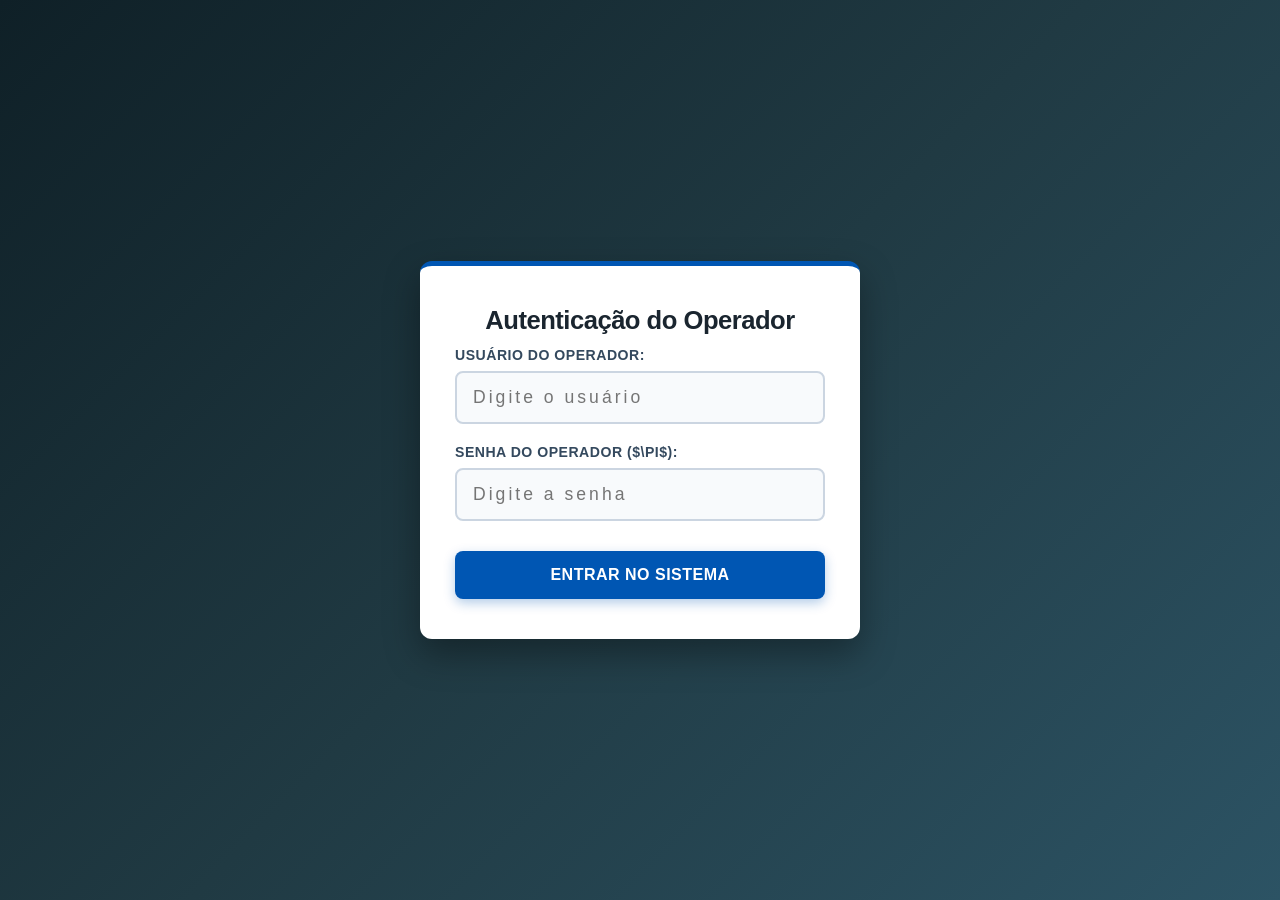
==== menu.html @ 03dc2fc6 "Create menu.html" ====
<!DOCTYPE html>
<html lang="pt-BR">
<head>
    <meta charset="UTF-8">
    <meta name="viewport" content="width=device-width, initial-scale=1.0">
    <title>Menu Principal - Urna Escolar</title>
    <link rel="stylesheet" href="menu.css">

    <!-- Guarda-Costas de Segurança embutido -->
    <script>
        document.addEventListener("DOMContentLoaded", function() {
            if (sessionStorage.getItem("autenticado") !== "true") {
                alert("Acesso negado! Faça o login de operador primeiro.");
                window.location.href = "index.html";
            }
        });
    </script>
</head>
<body>

    <div class="menu-container">
        <h2>Menu Principal</h2>
        <p class="subtitulo">Como deseja continuar?</p>

        <!-- Botões empilhados e centralizados -->
        <div class="botoes-grupo">
            <!-- Iniciar Votação (Verde) -->
            <button class="btn-menu btn-votacao" onclick="irParaVotacao()">
                <span class="icone">🗳️</span> Iniciar Votação
            </button>

            <!-- Ver Resultados (Azul) -->
            <button class="btn-menu btn-resultados" onclick="irParaResultados()">
                <span class="icone">📊</span> Ver Resultados
            </button>
        </div>
    </div>

    <script src="menu.js"></script>
</body>
</html>
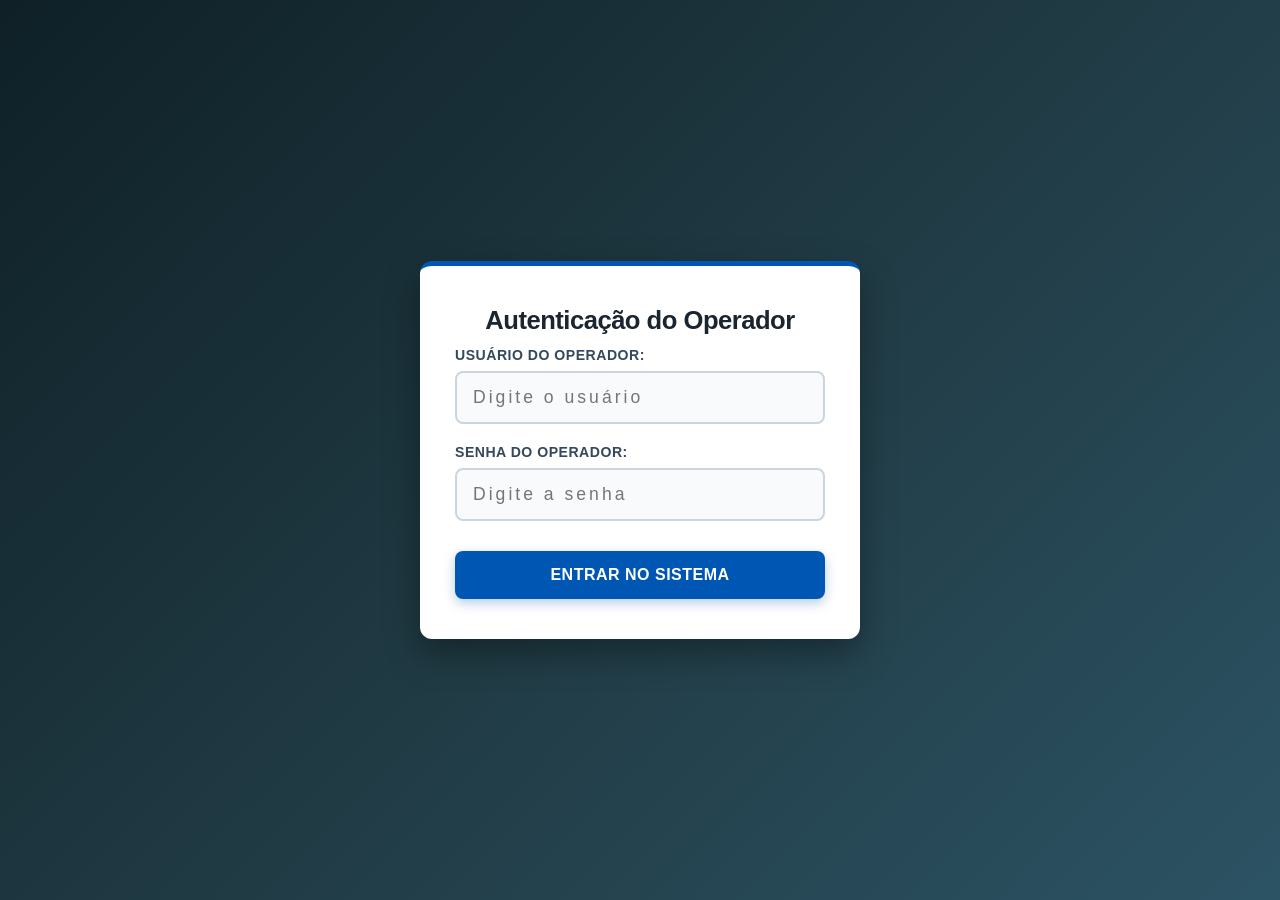
==== commit d67827ed: "Atualizar o menu.html" ====
--- a/menu.html
+++ b/menu.html
@@ -1,42 +1 @@
-<!DOCTYPE html>
-<html lang="pt-BR">
-<head>
-    <meta charset="UTF-8">
-    <meta name="viewport" content="width=device-width, initial-scale=1.0">
-    <title>Menu Principal - Urna Escolar</title>
-    <link rel="stylesheet" href="menu.css">
-
-    <!-- Guarda-Costas de Segurança embutido -->
-    <script>
-        document.addEventListener("DOMContentLoaded", function() {
-            if (sessionStorage.getItem("autenticado") !== "true") {
-                alert("Acesso negado! Faça o login de operador primeiro.");
-                window.location.href = "index.html";
-            }
-        });
-    </script>
-</head>
-<body>
-
-    <div class="menu-container">
-        <h2>Menu Principal</h2>
-        <p class="subtitulo">Como deseja continuar?</p>
-
-        <!-- Botões empilhados e centralizados -->
-        <div class="botoes-grupo">
-            <!-- Iniciar Votação (Verde) -->
-            <button class="btn-menu btn-votacao" onclick="irParaVotacao()">
-                <span class="icone">🗳️</span> Iniciar Votação
-            </button>
-
-            <!-- Ver Resultados (Azul) -->
-            <button class="btn-menu btn-resultados" onclick="irParaResultados()">
-                <span class="icone">📊</span> Ver Resultados
-            </button>
-        </div>
-    </div>
-
-    <script src="menu.js"></script>
-</body>
-</html>
-
+<!DOCTYPE html><html lang="pt-BR"><head><meta charset="UTF-8"><meta name="viewport" content="width=device-width, initial-scale=1.0"><title>Menu Principal - Urna Escolar</title><link rel="stylesheet" href="menu.css"><script>document.addEventListener("DOMContentLoaded",function(){"true"!==sessionStorage.getItem("autenticado")&&(alert("Acesso negado! Faça o login de operador primeiro."),window.location.href="index.html")});</script></head><body><div class="menu-container"><h2>Menu Principal</h2><p class="subtitulo">Como deseja continuar?</p><div class="botoes-grupo"><button class="btn-menu btn-votacao" onclick="irParaVotacao()"><span class="icone">🗳️</span> Iniciar Votação</button><button class="btn-menu btn-resultados" onclick="irParaResultados()"><span class="icone">📊</span> Ver Resultados</button></div></div><script src="menu.js"></script></body></html>
--- a/menu.css
+++ b/menu.css
@@ -0,0 +1,72 @@
+/* Estilização geral da página de Menu */
+body {
+    font-family: Arial, sans-serif;
+    background-color: #f4f4f9;
+    display: flex;
+    justify-content: center;
+    align-items: center;
+    height: 100vh;
+    margin: 0;
+}
+
+.menu-container {
+    background: white;
+    padding: 30px;
+    border-radius: 8px;
+    box-shadow: 0 4px 10px rgba(0, 0, 0, 0.1);
+    text-align: center;
+    width: 350px;
+}
+
+.menu-container h2 {
+    margin-bottom: 10px;
+    color: #333;
+}
+
+.subtitulo {
+    color: #666;
+    margin-bottom: 25px;
+    font-size: 14px;
+}
+
+/* Grupo de botões empilhados (um em cima do outro) */
+.botoes-grupo {
+    display: flex;
+    flex-direction: column;
+    gap: 15px;
+}
+
+/* Estilo base dos botões */
+.btn-menu {
+    padding: 12px;
+    font-size: 16px;
+    color: white;
+    border: none;
+    border-radius: 5px;
+    cursor: pointer;
+    font-weight: bold;
+    display: flex;
+    align-items: center;
+    justify-content: center;
+    gap: 10px;
+    transition: background-color 0.3s;
+    width: 100%;
+}
+
+/* Botão de Iniciar Votação (Verde) */
+.btn-votacao {
+    background-color: #28a745;
+}
+
+.btn-votacao:hover {
+    background-color: #218838;
+}
+
+/* Botão de Ver Resultados (Azul) */
+.btn-resultados {
+    background-color: #007bff;
+}
+
+.btn-resultados:hover {
+    background-color: #0056b3;
+}
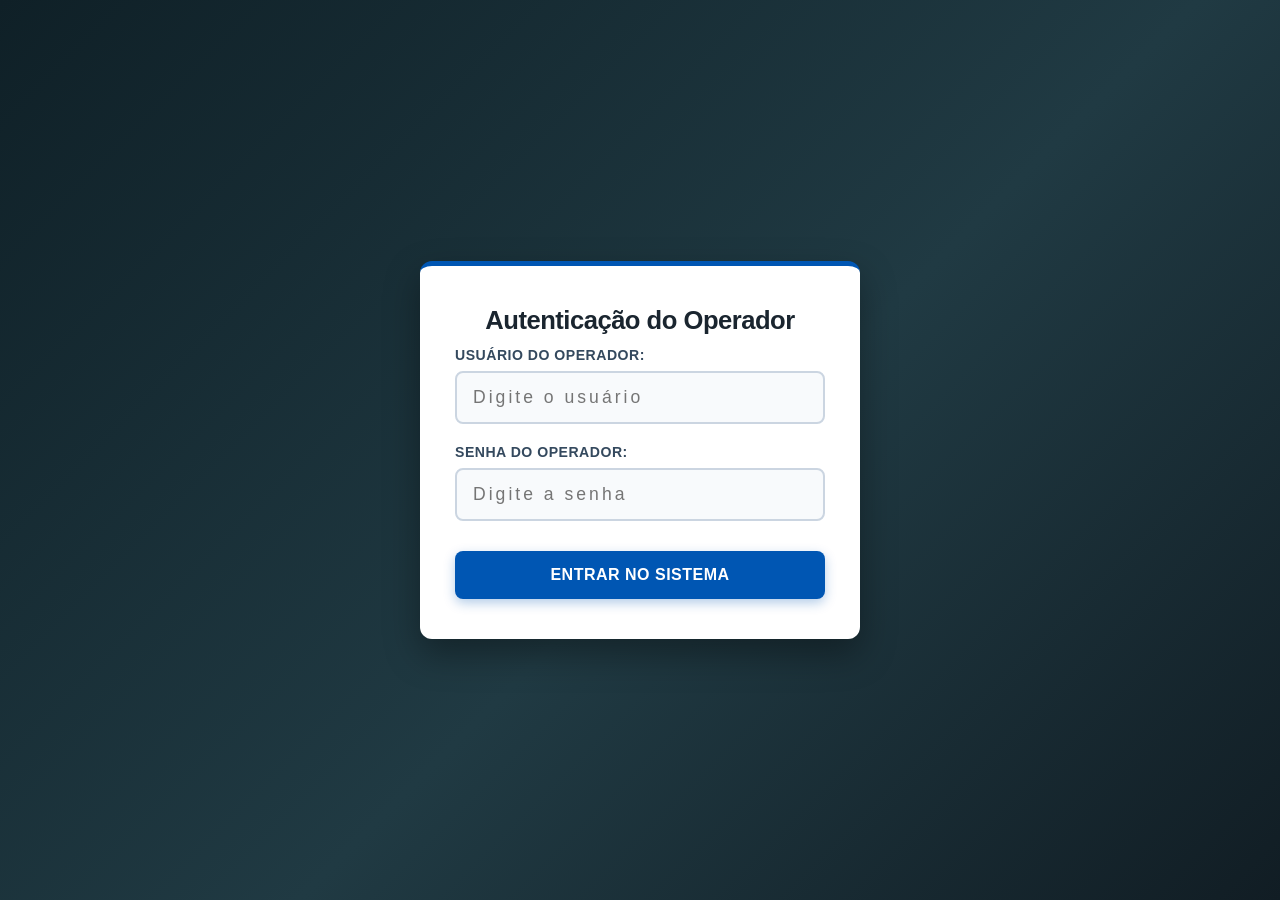
==== commit f13076bc: "Update menu.html" ====
--- a/menu.html
+++ b/menu.html
@@ -1 +1 @@
-<!DOCTYPE html><html lang="pt-BR"><head><meta charset="UTF-8"><meta name="viewport" content="width=device-width, initial-scale=1.0"><title>Menu Principal - Urna Escolar</title><link rel="stylesheet" href="menu.css"><script>document.addEventListener("DOMContentLoaded",function(){"true"!==sessionStorage.getItem("autenticado")&&(alert("Acesso negado! Faça o login de operador primeiro."),window.location.href="index.html")});</script></head><body><div class="menu-container"><h2>Menu Principal</h2><p class="subtitulo">Como deseja continuar?</p><div class="botoes-grupo"><button class="btn-menu btn-votacao" onclick="irParaVotacao()"><span class="icone">🗳️</span> Iniciar Votação</button><button class="btn-menu btn-resultados" onclick="irParaResultados()"><span class="icone">📊</span> Ver Resultados</button></div></div><script src="menu.js"></script></body></html>
+<!DOCTYPE html><html lang="pt-BR"><head><meta charset="UTF-8"><meta name="viewport" content="width=device-width, initial-scale=1.0"><title>Menu Principal - Urna Escolar</title><link rel="stylesheet" href="menu.css"><script>document.addEventListener("DOMContentLoaded",function(){"true"!==sessionStorage.getItem("autenticado")&&(alert("Acesso negado! Faça o login de operador primeiro."),window.location.href="index.html")});</script></head><body><div class="menu-container"><h2>Menu Principal</h2><p class="subtitulo">Como deseja continuar?</p><div class="botoes-grupo"><button class="btn-menu btn-votacao" onclick="M()"><span class="icone">🗳️</span> Iniciar Votação</button><button class="btn-menu btn-resultados" onclick="N()"><span class="icone">📊</span> Ver Resultados</button></div></div><script src="menu.js"></script></body></html>
--- a/menu.css
+++ b/menu.css
@@ -1,72 +1 @@
-/* Estilização geral da página de Menu */
-body {
-    font-family: Arial, sans-serif;
-    background-color: #f4f4f9;
-    display: flex;
-    justify-content: center;
-    align-items: center;
-    height: 100vh;
-    margin: 0;
-}
-
-.menu-container {
-    background: white;
-    padding: 30px;
-    border-radius: 8px;
-    box-shadow: 0 4px 10px rgba(0, 0, 0, 0.1);
-    text-align: center;
-    width: 350px;
-}
-
-.menu-container h2 {
-    margin-bottom: 10px;
-    color: #333;
-}
-
-.subtitulo {
-    color: #666;
-    margin-bottom: 25px;
-    font-size: 14px;
-}
-
-/* Grupo de botões empilhados (um em cima do outro) */
-.botoes-grupo {
-    display: flex;
-    flex-direction: column;
-    gap: 15px;
-}
-
-/* Estilo base dos botões */
-.btn-menu {
-    padding: 12px;
-    font-size: 16px;
-    color: white;
-    border: none;
-    border-radius: 5px;
-    cursor: pointer;
-    font-weight: bold;
-    display: flex;
-    align-items: center;
-    justify-content: center;
-    gap: 10px;
-    transition: background-color 0.3s;
-    width: 100%;
-}
-
-/* Botão de Iniciar Votação (Verde) */
-.btn-votacao {
-    background-color: #28a745;
-}
-
-.btn-votacao:hover {
-    background-color: #218838;
-}
-
-/* Botão de Ver Resultados (Azul) */
-.btn-resultados {
-    background-color: #007bff;
-}
-
-.btn-resultados:hover {
-    background-color: #0056b3;
-}
+body{font-family:Arial,sans-serif;background-color:#f4f4f9;display:flex;justify-content:center;align-items:center;height:100vh;margin:0}.menu-container{background:#fff;padding:30px;border-radius:8px;box-shadow:0 4px 10px rgba(0,0,0,.1);text-align:center;width:350px}.menu-container h2{margin-bottom:10px;color:#333}.subtitulo{color:#666;margin-bottom:25px;font-size:14px}.botoes-grupo{display:flex;flex-direction:column;gap:15px}.btn-menu{padding:12px;font-size:16px;color:#fff;border:none;border-radius:5px;cursor:pointer;font-weight:bold;display:flex;align-items:center;justify-content:center;gap:10px;transition:background-color .3s;width:100%}.btn-votacao{background-color:#28a745}.btn-votacao:hover{background-color:#218838}.btn-resultados{background-color:#007bff}.btn-resultados:hover{background-color:#0056b3}
